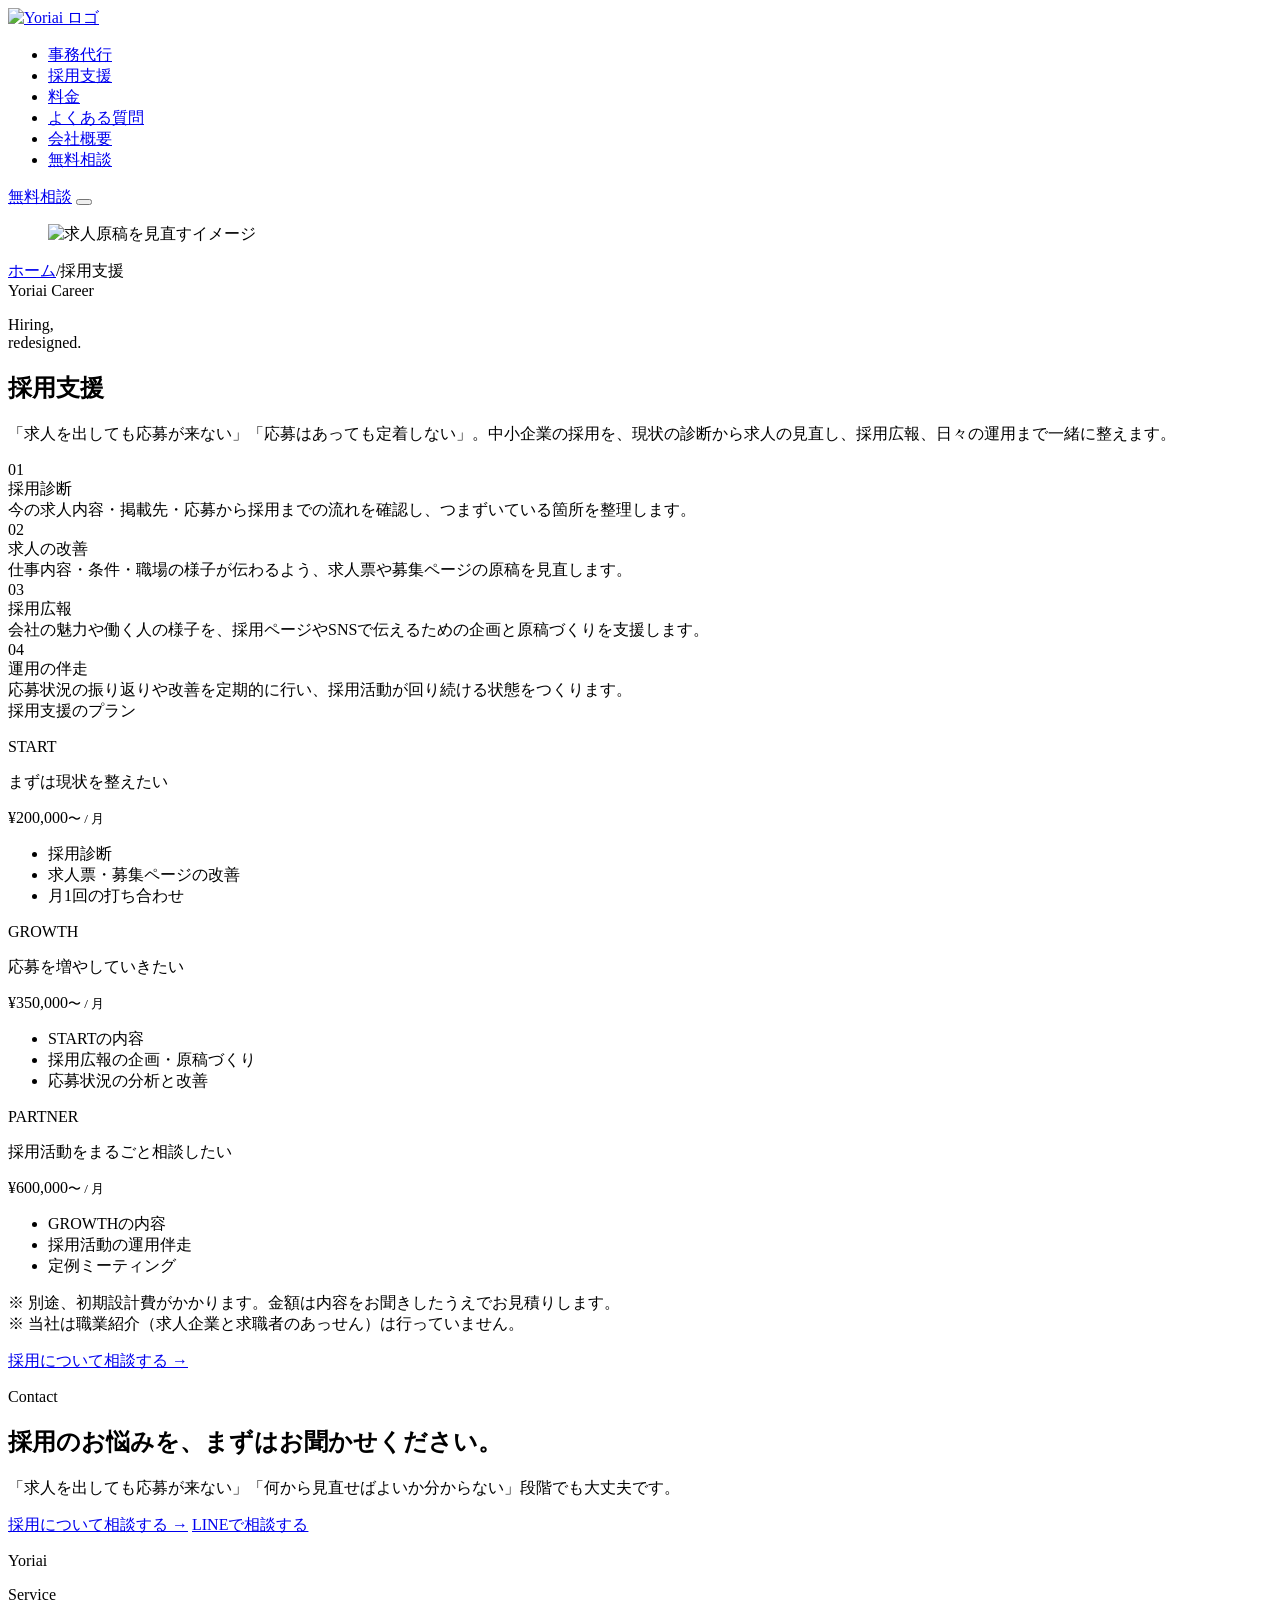
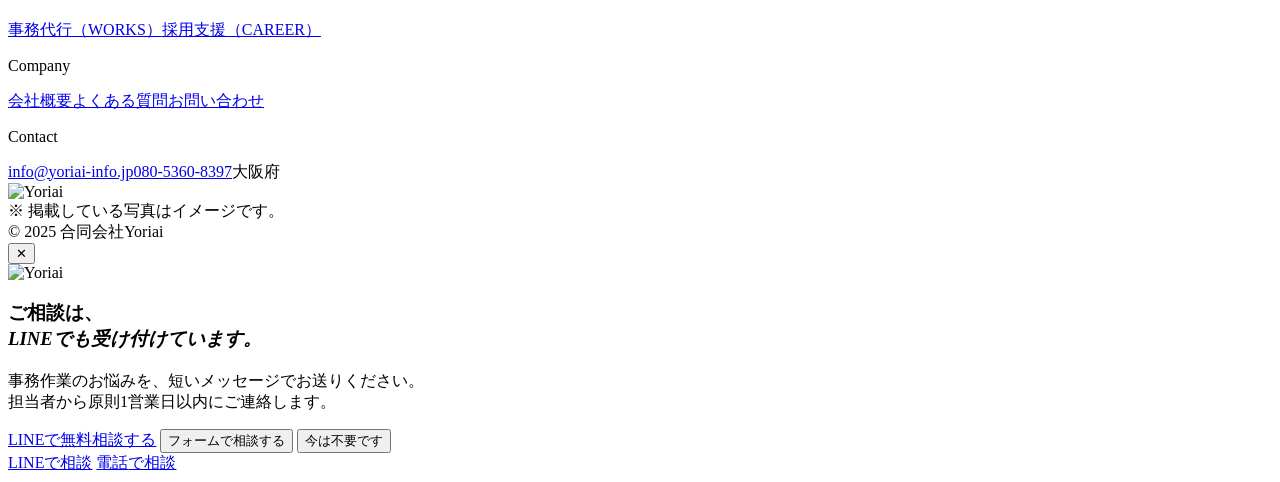
==== yoriai-hp:/career/index.html @ 2e50e66d "Split the one-page LP into a multi-page site Top (services overview, strengths, company), /works/, /" ====
<!DOCTYPE html>
<html lang="ja" prefix="og: https://ogp.me/ns#">
<head>
<!-- ══ Microsoft Clarity ══ -->
<script>(function(c,l,a,r,i,t,y){c[a]=c[a]||function(){(c[a].q=c[a].q||[]).push(arguments)};t=l.createElement(r);t.async=1;t.src="https://www.clarity.ms/tag/"+i;y=l.getElementsByTagName(r)[0];y.parentNode.insertBefore(t,y)})(window,document,"clarity","script","wxz0e12sz3");</script>

<meta charset="UTF-8">
<meta http-equiv="X-UA-Compatible" content="IE=edge">
<meta name="viewport" content="width=device-width, initial-scale=1, viewport-fit=cover">
<meta name="format-detection" content="telephone=no,email=no,address=no">
<meta name="robots" content="index, follow, max-image-preview:large, max-snippet:-1, max-video-preview:-1">
<meta name="google-site-verification" content="e6-7F675NdDhxkhXK1Jjwx4WLDAgyuoezvIaxwAJAG0">
<meta name="googlebot" content="index, follow">
<meta name="rating" content="general">
<meta name="revisit-after" content="7 days">
<meta name="language" content="Japanese">
<meta name="author" content="合同会社Yoriai">
<meta name="copyright" content="合同会社Yoriai">
<meta name="geo.region" content="JP-27">
<meta name="geo.placename" content="大阪府">
<meta name="theme-color" content="#D43D10">

<title>採用支援（Yoriai Career）｜採用診断・求人改善・採用広報｜合同会社Yoriai</title>
<meta name="description" content="中小企業の採用支援なら合同会社Yoriai。採用診断、求人の改善、採用広報、運用の伴走まで。START・GROWTH・PARTNERの3プラン。職業紹介は行っていません。">
<meta name="keywords" content="事務代行,営業事務代行,大阪,書類作成代行,経理代行,採用事務,連絡代行,BPO,アウトソーシング,中小企業,守口,寝屋川,東大阪,Yoriai,ヨリアイ">

<link rel="canonical" href="https://yoriai-info.jp/career/">
<link rel="alternate" hreflang="ja" href="https://yoriai-info.jp/career/">

<!-- ══ OGP ══ -->
<meta property="og:type" content="website">
<meta property="og:url" content="https://yoriai-info.jp/career/">
<meta property="og:site_name" content="Yoriai（ヨリアイ）｜事務代行・営業事務代行">
<meta property="og:title" content="採用支援（Yoriai Career）｜採用診断・求人改善・採用広報｜合同会社Yoriai">
<meta property="og:description" content="中小企業の採用支援なら合同会社Yoriai。採用診断、求人の改善、採用広報、運用の伴走まで。START・GROWTH・PARTNERの3プラン。職業紹介は行っていません。">
<meta property="og:image" content="https://yoriai-info.jp/ogp.png">
<meta property="og:image:width" content="1200">
<meta property="og:image:height" content="630">
<meta property="og:locale" content="ja_JP">
<meta name="twitter:card" content="summary_large_image">
<meta name="twitter:site" content="@yoriai_bpo">
<meta name="twitter:title" content="採用支援（Yoriai Career）｜採用診断・求人改善・採用広報｜合同会社Yoriai">
<meta name="twitter:description" content="中小企業の採用支援なら合同会社Yoriai。採用診断、求人の改善、採用広報、運用の伴走まで。START・GROWTH・PARTNERの3プラン。職業紹介は行っていません。">
<meta name="twitter:image" content="https://yoriai-info.jp/ogp.png">

<link rel="icon" href="/favicon.ico" sizes="any">
<link rel="apple-touch-icon" href="/apple-touch-icon.png">

<!-- ══ Performance ══ -->
<link rel="preconnect" href="https://fonts.googleapis.com">
<link rel="preconnect" href="https://fonts.gstatic.com" crossorigin>
<link rel="preconnect" href="https://www.googletagmanager.com">
<link rel="dns-prefetch" href="https://www.google-analytics.com">
<link rel="dns-prefetch" href="https://www.clarity.ms">

<!-- ══ GTM ══ -->
<script>(function(w,d,s,l,i){w[l]=w[l]||[];w[l].push({'gtm.start':new Date().getTime(),event:'gtm.js'});var f=d.getElementsByTagName(s)[0],j=d.createElement(s),dl=l!='dataLayer'?'&l='+l:'';j.async=true;j.src='https://www.googletagmanager.com/gtm.js?id='+i+dl;f.parentNode.insertBefore(j,f);})(window,document,'script','dataLayer','GTM-5C8TLRCH');</script>



<link href="https://fonts.googleapis.com/css2?family=Inter:wght@500;600;700&family=Noto+Sans+JP:wght@400;500;700&display=swap" rel="stylesheet">
<link rel="stylesheet" href="/assets/style.css">
</head>
<body class="page-career">
<!-- GTM noscript -->
<noscript><iframe src="https://www.googletagmanager.com/ns.html?id=GTM-5C8TLRCH" height="0" width="0" style="display:none;visibility:hidden"></iframe></noscript>
<!-- NAV -->
<nav id="nav">
  <div class="nav-wrap">
    <a href="/" class="nav-logo" onclick="dl('nav_logo_click')">
      <img src="/logo.png" alt="Yoriai ロゴ">
    </a>
    <ul class="nav-links" id="nav-links">
      <li><a href="/works/" onclick="dl('nav_works')">事務代行</a></li>
      <li><a href="/career/" aria-current="page" onclick="dl('nav_career')">採用支援</a></li>
      <li><a href="/works/#plans" onclick="dl('nav_plans')">料金</a></li>
      <li><a href="/works/#faq" onclick="dl('nav_faq')">よくある質問</a></li>
      <li><a href="/#company" onclick="dl('nav_company')">会社概要</a></li>
      <li class="nav-links-cta"><a href="/contact/" onclick="dl('nav_menu_cta')">無料相談</a></li>
    </ul>
    <div class="nav-right">
      <a href="/contact/" class="nav-cta" onclick="dl('nav_cta_click')">無料相談</a>
      <button class="nav-tg" id="nav-tg" type="button" aria-label="メニューを開く" aria-expanded="false" aria-controls="nav-links"><span></span><span></span></button>
    </div>
  </div>
</nav>

<!-- CAREER -->
<section id="career">
  <div class="career-hero">
    <figure class="career-bg"><img src="/images/career.jpg" alt="求人原稿を見直すイメージ" width="1920" height="1080" fetchpriority="high"></figure>
    <div class="wrap career-head rv">
      <nav class="crumb" aria-label="パンくずリスト"><a href="/">ホーム</a><span aria-hidden="true">/</span><span>採用支援</span></nav>
      <span class="section-eyebrow">Yoriai Career</span>
      <p class="career-en">Hiring,<br><span>redesigned.</span></p>
      <h1 class="section-h">採用支援</h1>
      <p class="career-lead">「求人を出しても応募が来ない」「応募はあっても定着しない」。中小企業の採用を、現状の診断から求人の見直し、採用広報、日々の運用まで一緒に整えます。</p>
    </div>
  </div>
  <div class="wrap">
    <div class="career-svcs rv">
      <div class="csv"><div class="csv-no">01</div><div class="csv-name">採用診断</div><div class="csv-body">今の求人内容・掲載先・応募から採用までの流れを確認し、つまずいている箇所を整理します。</div></div>
      <div class="csv"><div class="csv-no">02</div><div class="csv-name">求人の改善</div><div class="csv-body">仕事内容・条件・職場の様子が伝わるよう、求人票や募集ページの原稿を見直します。</div></div>
      <div class="csv"><div class="csv-no">03</div><div class="csv-name">採用広報</div><div class="csv-body">会社の魅力や働く人の様子を、採用ページやSNSで伝えるための企画と原稿づくりを支援します。</div></div>
      <div class="csv"><div class="csv-no">04</div><div class="csv-name">運用の伴走</div><div class="csv-body">応募状況の振り返りや改善を定期的に行い、採用活動が回り続ける状態をつくります。</div></div>
    </div>
    <div class="plans-cat"><span class="plans-cat-label">採用支援のプラン</span></div>
    <div class="career-plans rv">
      <div class="cpl"><p class="cpl-name">START</p><p class="cpl-sub">まずは現状を整えたい</p><p class="cpl-price">¥200,000<small>〜 / 月</small></p><ul class="cpl-list"><li>採用診断</li><li>求人票・募集ページの改善</li><li>月1回の打ち合わせ</li></ul></div>
      <div class="cpl cpl-rec"><p class="cpl-name">GROWTH</p><p class="cpl-sub">応募を増やしていきたい</p><p class="cpl-price">¥350,000<small>〜 / 月</small></p><ul class="cpl-list"><li>STARTの内容</li><li>採用広報の企画・原稿づくり</li><li>応募状況の分析と改善</li></ul></div>
      <div class="cpl"><p class="cpl-name">PARTNER</p><p class="cpl-sub">採用活動をまるごと相談したい</p><p class="cpl-price">¥600,000<small>〜 / 月</small></p><ul class="cpl-list"><li>GROWTHの内容</li><li>採用活動の運用伴走</li><li>定例ミーティング</li></ul></div>
    </div>
    <p class="career-note">※ 別途、初期設計費がかかります。金額は内容をお聞きしたうえでお見積りします。<br>※ 当社は職業紹介（求人企業と求職者のあっせん）は行っていません。</p>
    <div class="career-cta"><a href="/contact/?plan=採用支援" class="btn-main" onclick="dl('career_cta')">採用について相談する <span aria-hidden="true">→</span></a></div>
  </div>
</section>

<!-- CTA BAND -->
<section class="cta-band">
  <div class="wrap cta-band-inner rv">
    <div>
      <p class="cta-band-en">Contact</p>
      <h2 class="cta-band-h">採用のお悩みを、まずはお聞かせください。</h2>
      <p class="cta-band-lead">「求人を出しても応募が来ない」「何から見直せばよいか分からない」段階でも大丈夫です。</p>
    </div>
    <div class="cta-band-actions">
      <a href="/contact/?plan=採用支援" class="btn-main" onclick="dl('career_cta_band')">採用について相談する <span aria-hidden="true">→</span></a>
      <a href="https://lin.ee/NpKAk5d" target="_blank" class="btn-sub" onclick="dl('line_click','career_cta_band')">LINEで相談する</a>
    </div>
  </div>
</section>

<footer>
  <div class="ft-inner">
    <p class="ft-big" aria-hidden="true">Yoriai</p>
    <div class="ft-nav">
      <div><p class="ft-h">Service</p><a href="/works/">事務代行（WORKS）</a><a href="/career/">採用支援（CAREER）</a></div>
      <div><p class="ft-h">Company</p><a href="/#company">会社概要</a><a href="/works/#faq">よくある質問</a><a href="/contact/">お問い合わせ</a></div>
      <div><p class="ft-h">Contact</p><a href="mailto:info@yoriai-info.jp">info@yoriai-info.jp</a><a href="tel:080-5360-8397">080-5360-8397</a><span>大阪府</span></div>
    </div>
    <div class="ft-row">
      <div class="ft-logo"><img src="/logo.png" alt="Yoriai"></div>
      <div class="ft-copy">※ 掲載している写真はイメージです。<br>© 2025 合同会社Yoriai</div>
    </div>
  </div>
</footer>

<!-- EXIT POPUP -->
<div class="pbg" id="exit-popup">
  <div class="pbox">
    <button class="pclose" onclick="closeP()">✕</button>
    <div class="plogo"><img src="/logo.png" alt="Yoriai" style="mix-blend-mode:multiply"></div>
    <h3 class="ph">ご相談は、<br><em>LINEでも受け付けています。</em></h3>
    <p class="pp">事務作業のお悩みを、短いメッセージでお送りください。<br>担当者から原則1営業日以内にご連絡します。</p>
    <a href="https://lin.ee/NpKAk5d" target="_blank" class="pline" onclick="closeP();dl('line_click','exit_popup')">LINEで無料相談する</a>
    <button class="pform" onclick="closeP();dl('form_click','exit_popup');location.href='/contact/'">フォームで相談する</button>
    <button class="pdismiss" onclick="closeP();dl('popup_dismiss')">今は不要です</button>
  </div>
</div>

<!-- FLOATING -->
<div class="float-wrap">
  <a href="https://lin.ee/NpKAk5d" target="_blank" class="fl-btn fl-line" onclick="dl('line_click','float')">LINE<span class="lbl">で相談</span></a>
  <a href="tel:080-5360-8397" class="fl-btn fl-tel" onclick="dl('tel_click','float')">電話<span class="lbl">で相談</span></a>
</div>

<script src="/assets/main.js" defer></script>
</body>
</html>
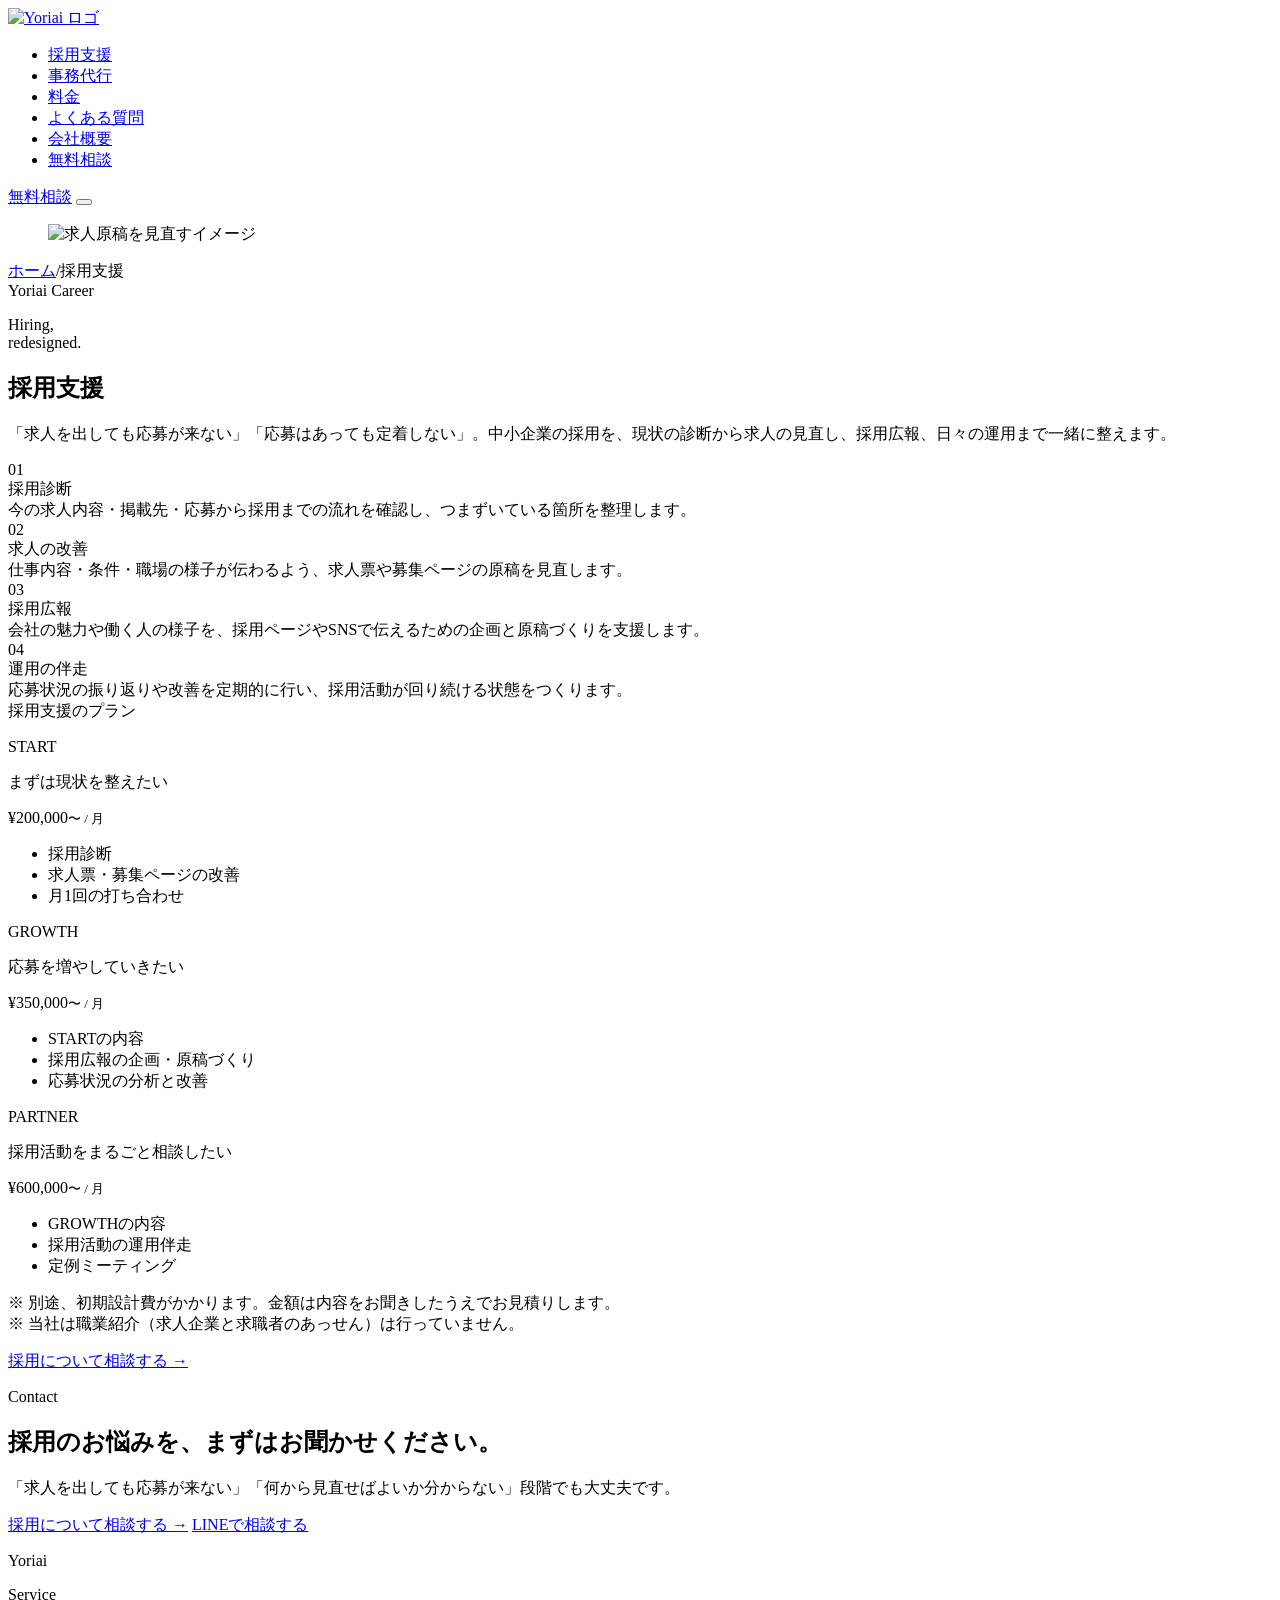
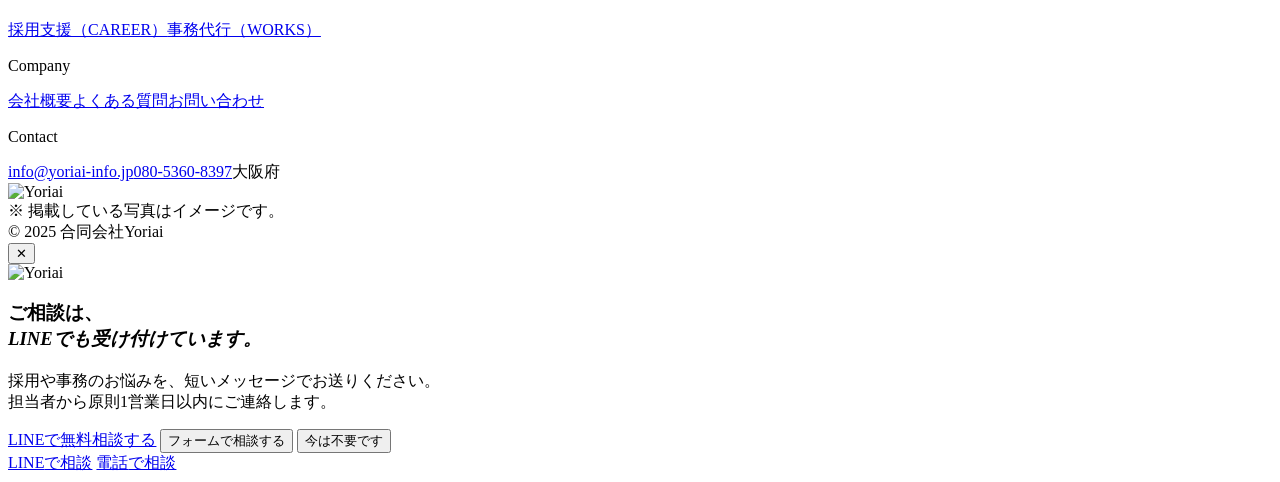
==== commit 545fab09: "Lead with recruiting support: hero, service order, nav and copy Recruiting support (Yoriai Career) b" ====
--- a/yoriai-hp:/career/index.html
+++ b/yoriai-hp:/career/index.html
@@ -22,7 +22,7 @@
 
 <title>採用支援（Yoriai Career）｜採用診断・求人改善・採用広報｜合同会社Yoriai</title>
 <meta name="description" content="中小企業の採用支援なら合同会社Yoriai。採用診断、求人の改善、採用広報、運用の伴走まで。START・GROWTH・PARTNERの3プラン。職業紹介は行っていません。">
-<meta name="keywords" content="事務代行,営業事務代行,大阪,書類作成代行,経理代行,採用事務,連絡代行,BPO,アウトソーシング,中小企業,守口,寝屋川,東大阪,Yoriai,ヨリアイ">
+<meta name="keywords" content="採用支援,求人改善,採用広報,中小企業の採用,事務代行,営業事務代行,大阪,書類作成代行,経理代行,採用事務,連絡代行,BPO,アウトソーシング,中小企業,守口,寝屋川,東大阪,Yoriai,ヨリアイ">
 
 <link rel="canonical" href="https://yoriai-info.jp/career/">
 <link rel="alternate" hreflang="ja" href="https://yoriai-info.jp/career/">
@@ -30,7 +30,7 @@
 <!-- ══ OGP ══ -->
 <meta property="og:type" content="website">
 <meta property="og:url" content="https://yoriai-info.jp/career/">
-<meta property="og:site_name" content="Yoriai（ヨリアイ）｜事務代行・営業事務代行">
+<meta property="og:site_name" content="Yoriai（ヨリアイ）｜採用支援・事務代行">
 <meta property="og:title" content="採用支援（Yoriai Career）｜採用診断・求人改善・採用広報｜合同会社Yoriai">
 <meta property="og:description" content="中小企業の採用支援なら合同会社Yoriai。採用診断、求人の改善、採用広報、運用の伴走まで。START・GROWTH・PARTNERの3プラン。職業紹介は行っていません。">
 <meta property="og:image" content="https://yoriai-info.jp/ogp.png">
@@ -71,9 +71,9 @@
       <img src="/logo.png" alt="Yoriai ロゴ">
     </a>
     <ul class="nav-links" id="nav-links">
+      <li><a href="/career/" aria-current="page" onclick="dl('nav_career')">採用支援</a></li>
       <li><a href="/works/" onclick="dl('nav_works')">事務代行</a></li>
-      <li><a href="/career/" aria-current="page" onclick="dl('nav_career')">採用支援</a></li>
-      <li><a href="/works/#plans" onclick="dl('nav_plans')">料金</a></li>
+      <li><a href="/career/#plans" onclick="dl('nav_plans')">料金</a></li>
       <li><a href="/works/#faq" onclick="dl('nav_faq')">よくある質問</a></li>
       <li><a href="/#company" onclick="dl('nav_company')">会社概要</a></li>
       <li class="nav-links-cta"><a href="/contact/" onclick="dl('nav_menu_cta')">無料相談</a></li>
@@ -105,7 +105,7 @@
       <div class="csv"><div class="csv-no">04</div><div class="csv-name">運用の伴走</div><div class="csv-body">応募状況の振り返りや改善を定期的に行い、採用活動が回り続ける状態をつくります。</div></div>
     </div>
     <div class="plans-cat"><span class="plans-cat-label">採用支援のプラン</span></div>
-    <div class="career-plans rv">
+    <div class="career-plans rv" id="plans">
       <div class="cpl"><p class="cpl-name">START</p><p class="cpl-sub">まずは現状を整えたい</p><p class="cpl-price">¥200,000<small>〜 / 月</small></p><ul class="cpl-list"><li>採用診断</li><li>求人票・募集ページの改善</li><li>月1回の打ち合わせ</li></ul></div>
       <div class="cpl cpl-rec"><p class="cpl-name">GROWTH</p><p class="cpl-sub">応募を増やしていきたい</p><p class="cpl-price">¥350,000<small>〜 / 月</small></p><ul class="cpl-list"><li>STARTの内容</li><li>採用広報の企画・原稿づくり</li><li>応募状況の分析と改善</li></ul></div>
       <div class="cpl"><p class="cpl-name">PARTNER</p><p class="cpl-sub">採用活動をまるごと相談したい</p><p class="cpl-price">¥600,000<small>〜 / 月</small></p><ul class="cpl-list"><li>GROWTHの内容</li><li>採用活動の運用伴走</li><li>定例ミーティング</li></ul></div>
@@ -134,7 +134,7 @@
   <div class="ft-inner">
     <p class="ft-big" aria-hidden="true">Yoriai</p>
     <div class="ft-nav">
-      <div><p class="ft-h">Service</p><a href="/works/">事務代行（WORKS）</a><a href="/career/">採用支援（CAREER）</a></div>
+      <div><p class="ft-h">Service</p><a href="/career/">採用支援（CAREER）</a><a href="/works/">事務代行（WORKS）</a></div>
       <div><p class="ft-h">Company</p><a href="/#company">会社概要</a><a href="/works/#faq">よくある質問</a><a href="/contact/">お問い合わせ</a></div>
       <div><p class="ft-h">Contact</p><a href="mailto:info@yoriai-info.jp">info@yoriai-info.jp</a><a href="tel:080-5360-8397">080-5360-8397</a><span>大阪府</span></div>
     </div>
@@ -151,7 +151,7 @@
     <button class="pclose" onclick="closeP()">✕</button>
     <div class="plogo"><img src="/logo.png" alt="Yoriai" style="mix-blend-mode:multiply"></div>
     <h3 class="ph">ご相談は、<br><em>LINEでも受け付けています。</em></h3>
-    <p class="pp">事務作業のお悩みを、短いメッセージでお送りください。<br>担当者から原則1営業日以内にご連絡します。</p>
+    <p class="pp">採用や事務のお悩みを、短いメッセージでお送りください。<br>担当者から原則1営業日以内にご連絡します。</p>
     <a href="https://lin.ee/NpKAk5d" target="_blank" class="pline" onclick="closeP();dl('line_click','exit_popup')">LINEで無料相談する</a>
     <button class="pform" onclick="closeP();dl('form_click','exit_popup');location.href='/contact/'">フォームで相談する</button>
     <button class="pdismiss" onclick="closeP();dl('popup_dismiss')">今は不要です</button>
